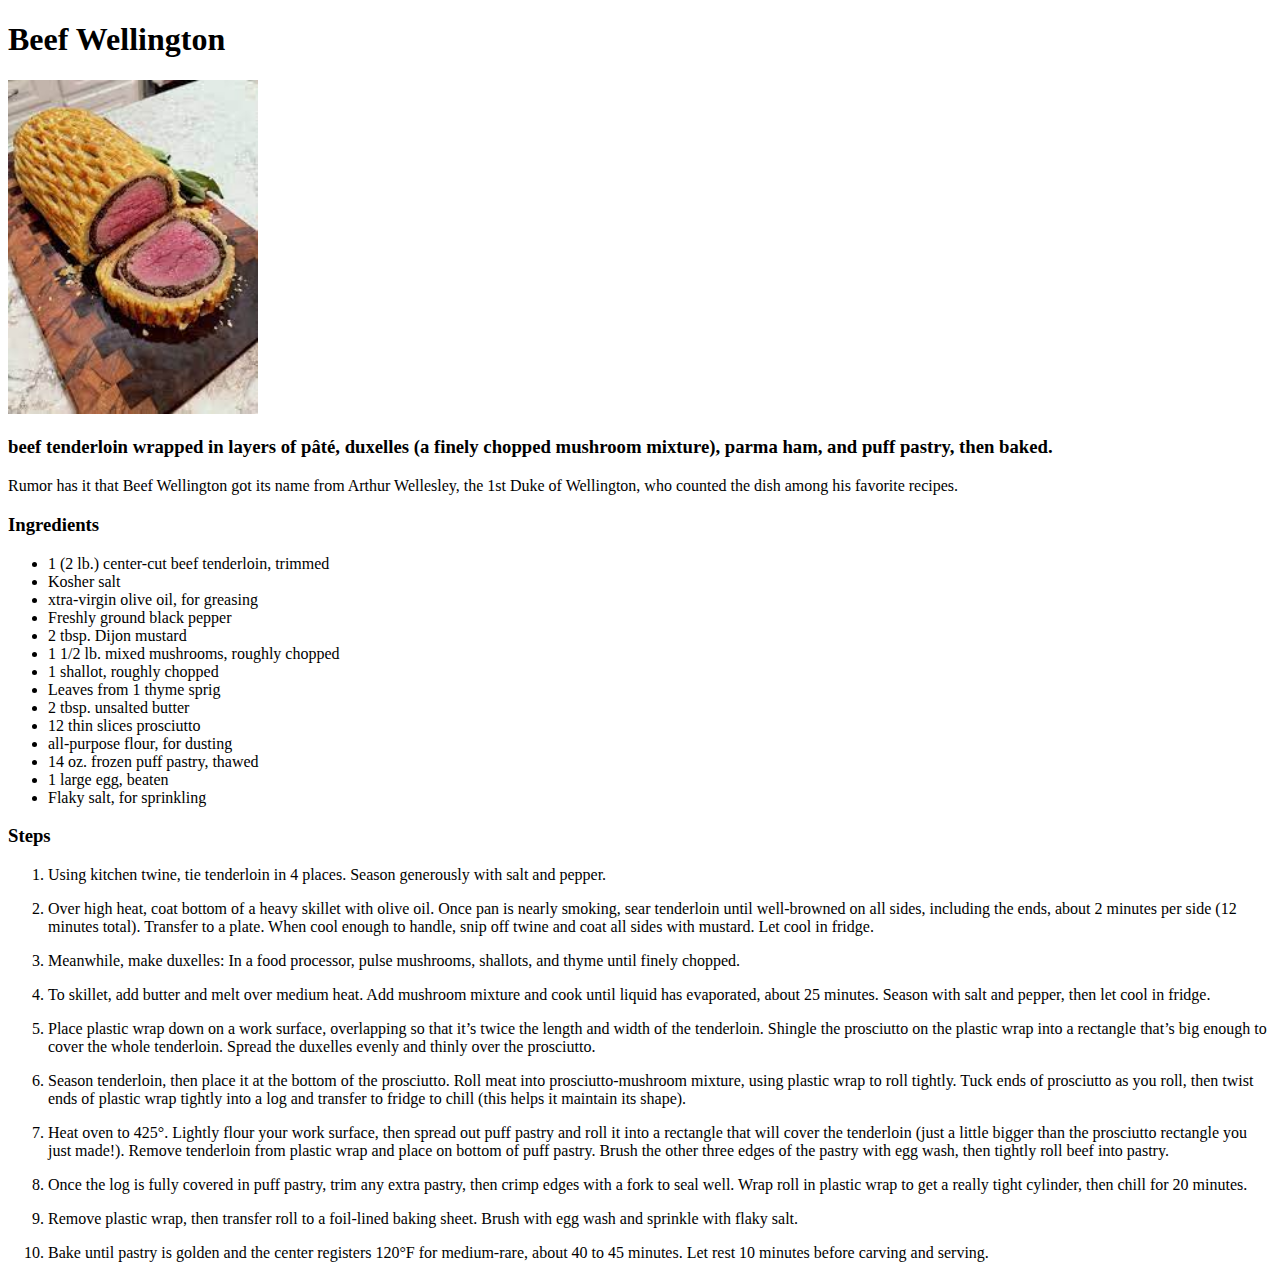
==== recipes/beefwellington.html @ 185769e0 "Create beef wellington recipe" ====
<!DOCTYPE html>
<html lang="en">
<head>
    <meta charset="UTF-8">
    <meta http-equiv="X-UA-Compatible" content="IE=edge">
    <meta name="viewport" content="width=device-width, initial-scale=1.0">
    <title>Beef Wellington recipe</title>
</head>
<body>
    <h1>Beef Wellington</h1>
    <img src ="../images/beefwellington.jpg" width = 250 alt ="picture of delicious beef wellington"></img>
    <h3>beef tenderloin wrapped in layers of pâté, duxelles (a finely chopped mushroom mixture), parma ham, and puff pastry, then baked. </h3>
    <p>
        Rumor has it that Beef Wellington got its name from Arthur Wellesley, the 1st Duke of Wellington, who counted the dish among his favorite recipes.
    </p>
    <h3>Ingredients</h3>
    <ul>
        <li>1 (2 lb.) center-cut beef tenderloin, trimmed</li>
        <li>Kosher salt</li>
        <li>xtra-virgin olive oil, for greasing</li>
        <li>Freshly ground black pepper</li>
        <li>2 tbsp. Dijon mustard</li>
        <li>1 1/2 lb. mixed mushrooms, roughly chopped</li>
        <li>1 shallot, roughly chopped</li>
        <li>Leaves from 1 thyme sprig</li>
        <li>2 tbsp. unsalted butter</li>
        <li>12 thin slices prosciutto</li>
        <li>all-purpose flour, for dusting</li>
        <li>14 oz. frozen puff pastry, thawed</li>
        <li>1 large egg, beaten</li>
        <li>Flaky salt, for sprinkling</li>
    </ul>
    <h3>Steps</h3>
    <ol>
        <li><p>Using kitchen twine, tie tenderloin in 4 places. Season generously with salt and pepper.
        </p></li>
        <li><p>Over high heat, coat bottom of a heavy skillet with olive oil. Once pan is nearly smoking, sear tenderloin until well-browned on all sides, including the ends, about 2 minutes per side (12 minutes total). Transfer to a plate. When cool enough to handle, snip off twine and coat all sides with mustard. Let cool in fridge.
        </p></li>
        <li><p>Meanwhile, make duxelles: In a food processor, pulse mushrooms, shallots, and thyme until finely chopped.
        </p></li>
        <li><p>To skillet, add butter and melt over medium heat. Add mushroom mixture and cook until liquid has evaporated, about 25 minutes. Season with salt and pepper, then let cool in fridge.
        </p></li>
        <li><p>Place plastic wrap down on a work surface, overlapping so that it’s twice the length and width of the tenderloin. Shingle the prosciutto on the plastic wrap into a rectangle that’s big enough to cover the whole tenderloin. Spread the duxelles evenly and thinly over the prosciutto.
        </p></li>
        <li><p>Season tenderloin, then place it at the bottom of the prosciutto. Roll meat into prosciutto-mushroom mixture, using plastic wrap to roll tightly. Tuck ends of prosciutto as you roll, then twist ends of plastic wrap tightly into a log and transfer to fridge to chill (this helps it maintain its shape).
        </p></li>
        <li><p>Heat oven to 425°. Lightly flour your work surface, then spread out puff pastry and roll it into a rectangle that will cover the tenderloin (just a little bigger than the prosciutto rectangle you just made!). Remove tenderloin from plastic wrap and place on bottom of puff pastry. Brush the other three edges of the pastry with egg wash, then tightly roll beef into pastry.
        </p></li>
        <li><p>Once the log is fully covered in puff pastry, trim any extra pastry, then crimp edges with a fork to seal well. Wrap roll in plastic wrap to get a really tight cylinder, then chill for 20 minutes.
        </p></li>
        <li><p>Remove plastic wrap, then transfer roll to a foil-lined baking sheet. Brush with egg wash and sprinkle with flaky salt.
        </p></li>
        <li><p>Bake until pastry is golden and the center registers 120°F for medium-rare, about 40 to 45 minutes. Let rest 10 minutes before carving and serving.
        </p></li>
    </ol>
</body>
</html>
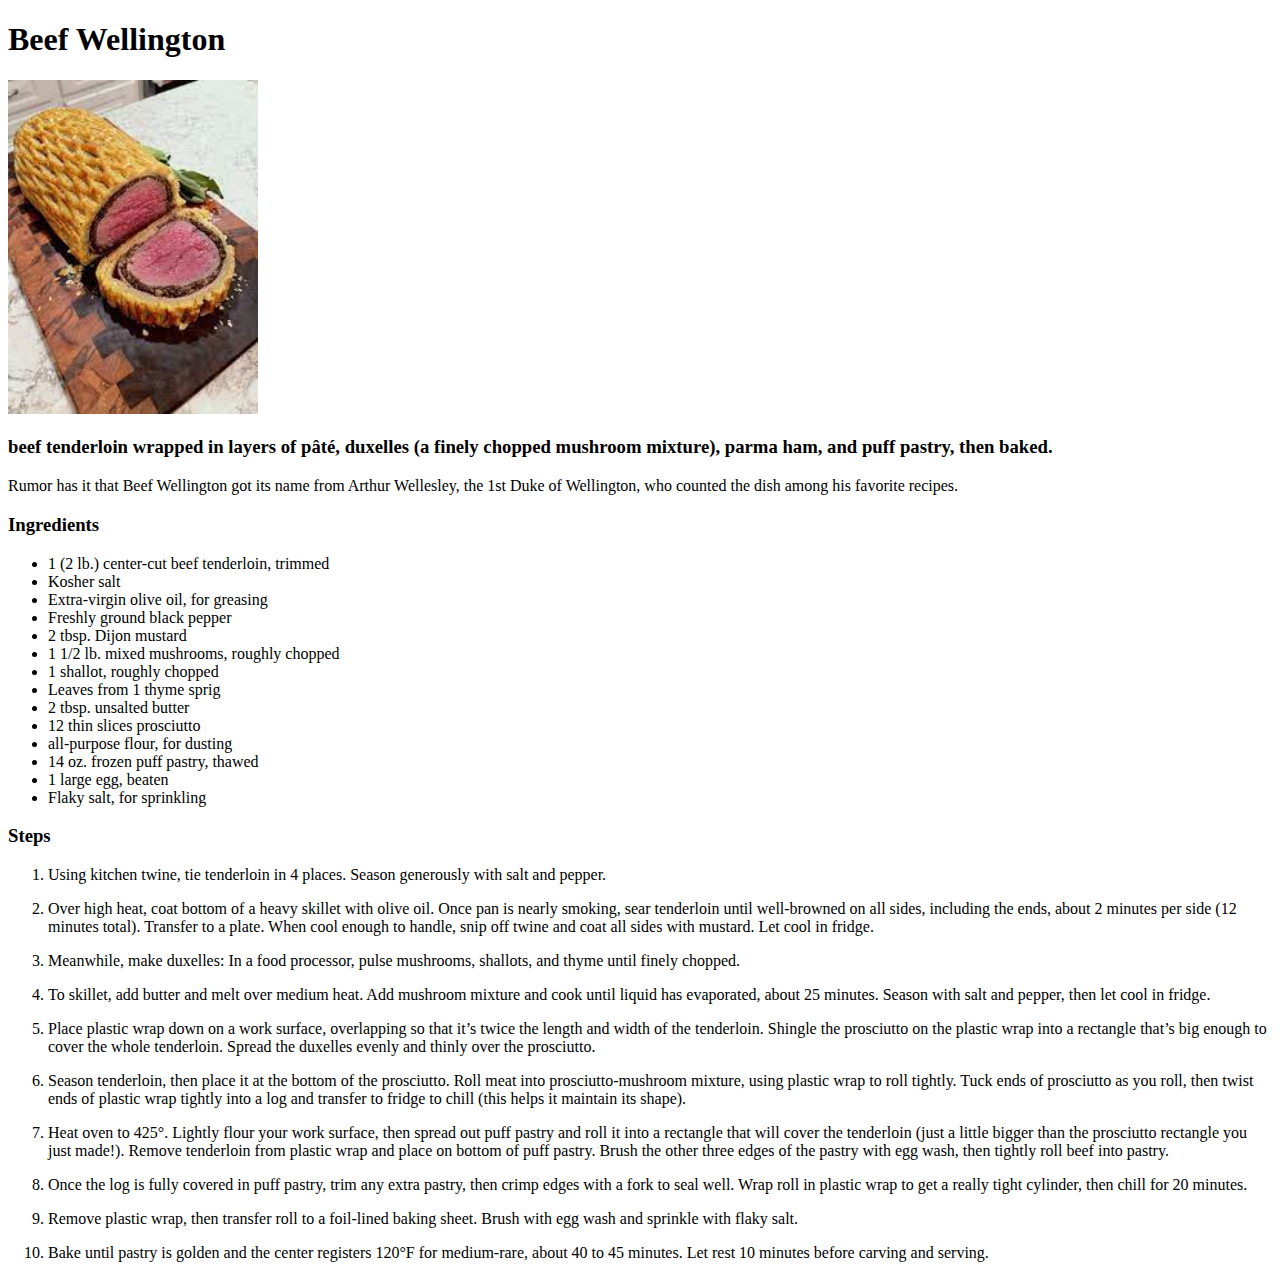
==== commit 4aa58a2c: "Create Po Boy recipe" ====
--- a/recipes/beefwellington.html
+++ b/recipes/beefwellington.html
@@ -17,7 +17,7 @@
     <ul>
         <li>1 (2 lb.) center-cut beef tenderloin, trimmed</li>
         <li>Kosher salt</li>
-        <li>xtra-virgin olive oil, for greasing</li>
+        <li>Extra-virgin olive oil, for greasing</li>
         <li>Freshly ground black pepper</li>
         <li>2 tbsp. Dijon mustard</li>
         <li>1 1/2 lb. mixed mushrooms, roughly chopped</li>
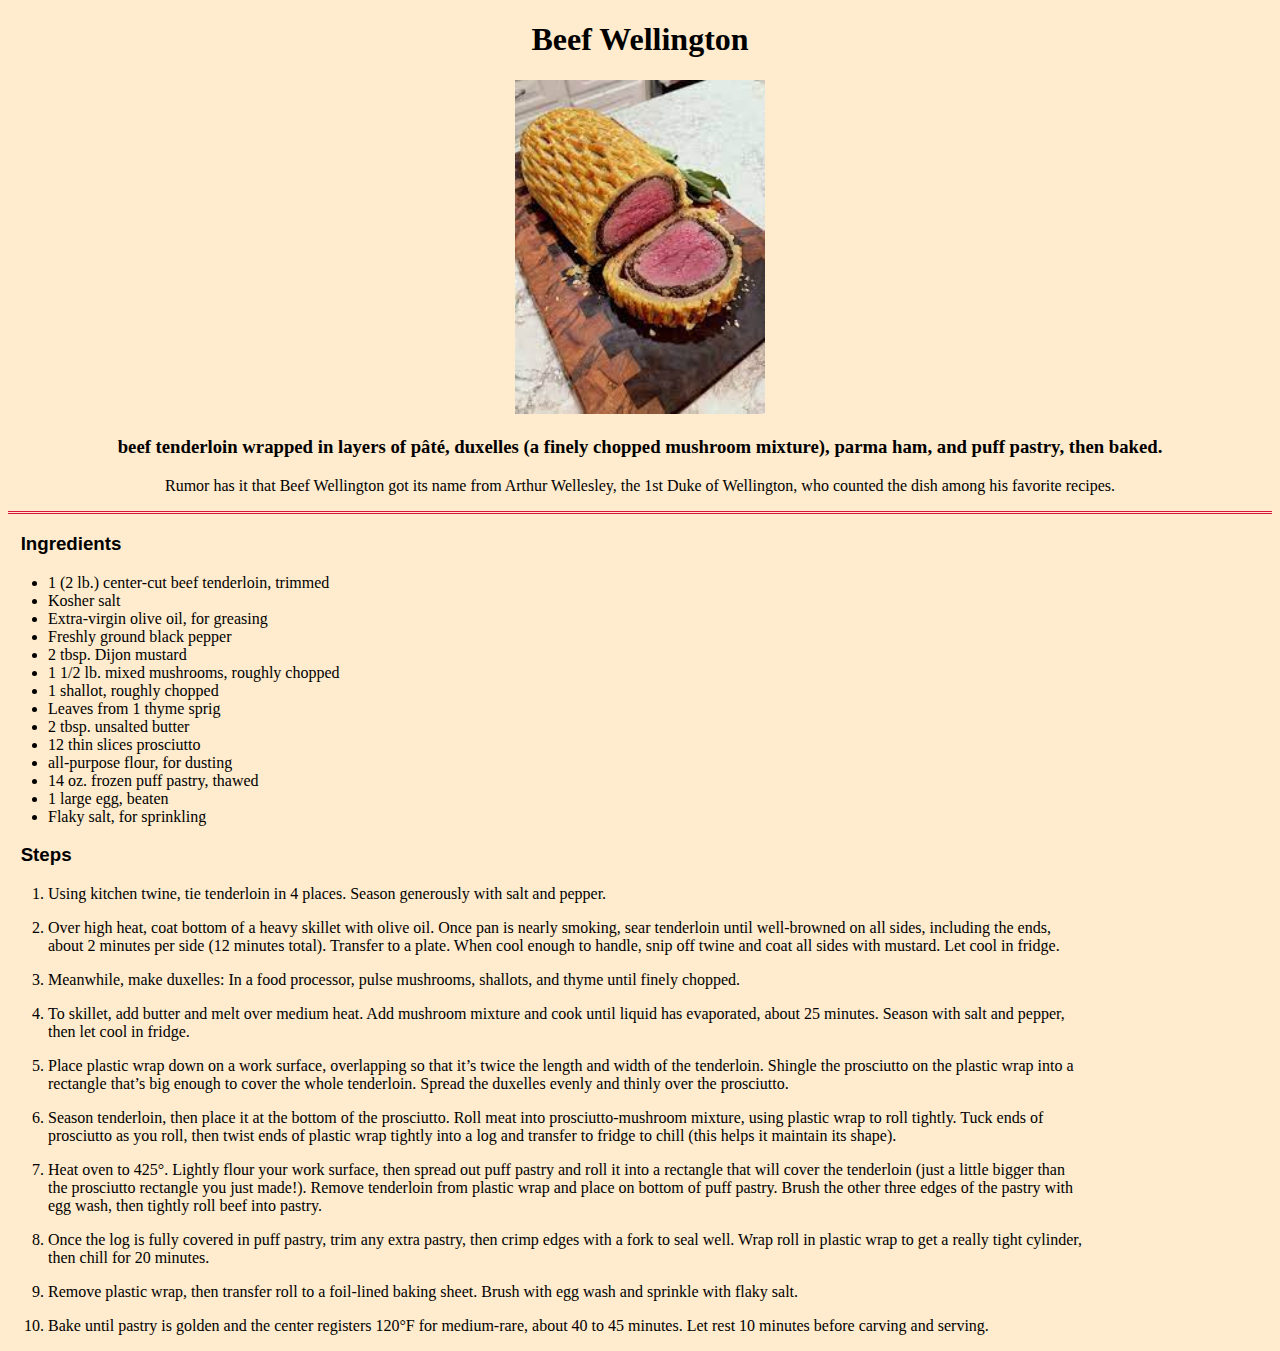
==== commit 08d120e6: "Add css style" ====
--- a/recipes/beefwellington.html
+++ b/recipes/beefwellington.html
@@ -5,15 +5,18 @@
     <meta http-equiv="X-UA-Compatible" content="IE=edge">
     <meta name="viewport" content="width=device-width, initial-scale=1.0">
     <title>Beef Wellington recipe</title>
+    <link rel="stylesheet" href="../css/recipe.css">
 </head>
 <body>
+    <div class="center">
     <h1>Beef Wellington</h1>
     <img src ="../images/beefwellington.jpg" width = 250 alt ="picture of delicious beef wellington"></img>
     <h3>beef tenderloin wrapped in layers of pâté, duxelles (a finely chopped mushroom mixture), parma ham, and puff pastry, then baked. </h3>
     <p>
         Rumor has it that Beef Wellington got its name from Arthur Wellesley, the 1st Duke of Wellington, who counted the dish among his favorite recipes.
     </p>
-    <h3>Ingredients</h3>
+    </div>
+    <h3 class="space">Ingredients</h3>
     <ul>
         <li>1 (2 lb.) center-cut beef tenderloin, trimmed</li>
         <li>Kosher salt</li>
@@ -30,7 +33,7 @@
         <li>1 large egg, beaten</li>
         <li>Flaky salt, for sprinkling</li>
     </ul>
-    <h3>Steps</h3>
+    <h3 class="space">Steps</h3>
     <ol>
         <li><p>Using kitchen twine, tie tenderloin in 4 places. Season generously with salt and pepper.
         </p></li>
--- a/css/recipe.css
+++ b/css/recipe.css
@@ -0,0 +1,19 @@
+/* stylesheet for all recipe pages */
+.center {
+    text-align: center;
+    border-bottom: double;
+    border-color: crimson;
+}
+
+ol {
+    margin-right: 15%;
+}
+
+.space {
+    margin-left: 1%;
+    font-family: 'Gill Sans', 'Gill Sans MT', Calibri, 'Trebuchet MS', sans-serif;
+}
+
+body {
+    background-color: blanchedalmond;
+}